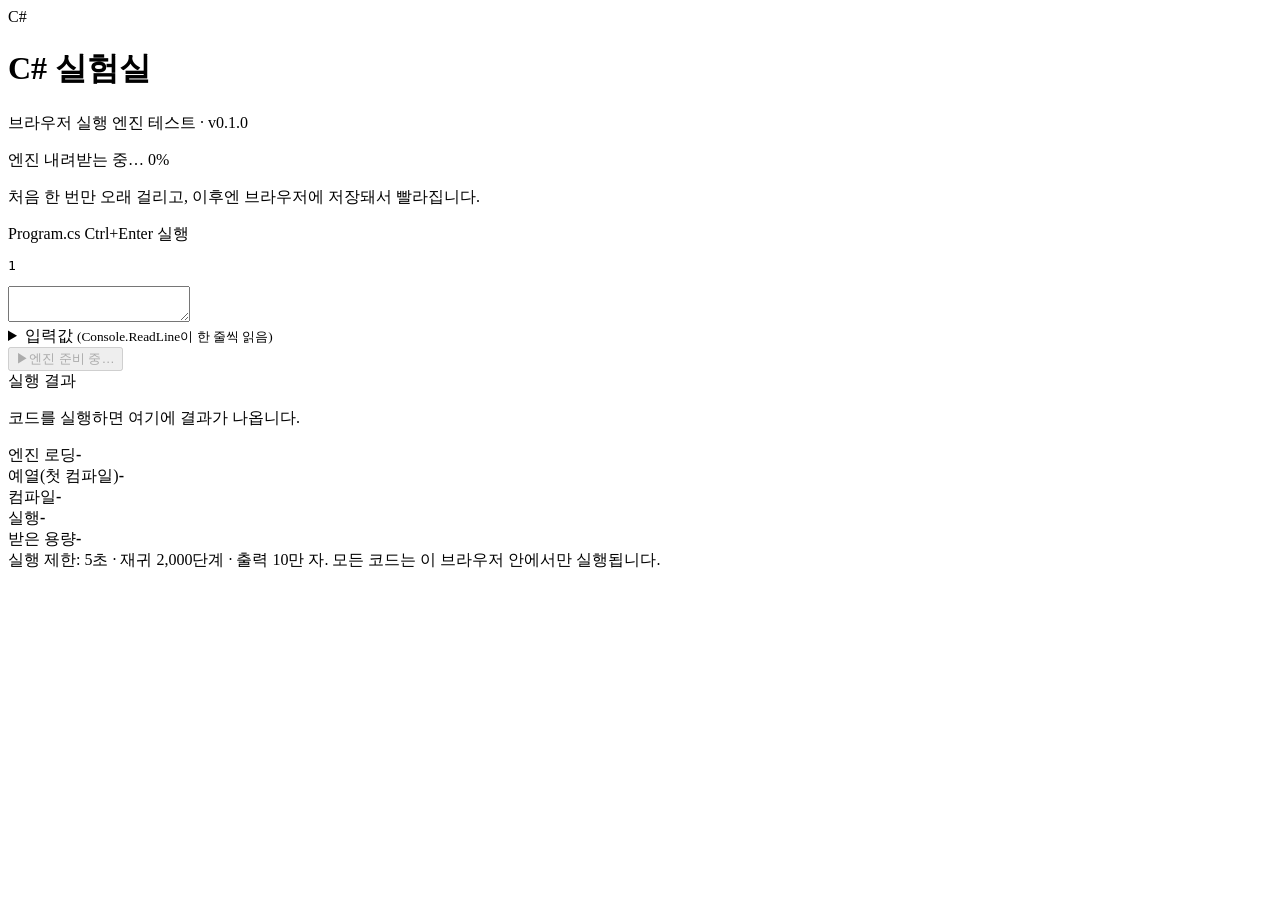
==== engine/wwwroot/index.html @ f9671e6a "C# 브라우저 실행 엔진 시제품 v0.1.0 Co-Authored-By: Claude Opus 5.5 <noreply@anthropic.com> Claude-Session: htt" ====
<!DOCTYPE html>
<html lang="ko">
<head>
  <meta charset="utf-8" />
  <meta name="viewport" content="width=device-width, initial-scale=1, viewport-fit=cover" />
  <title>C# 실험실</title>
  <base href="/csharp-lab/" />
  <link rel="stylesheet" href="lab.css" />
</head>
<body>
  <header class="top">
    <div class="brand">
      <span class="logo">C#</span>
      <div>
        <h1>C# 실험실</h1>
        <p class="sub">브라우저 실행 엔진 테스트 · <span id="ver">v0.1.0</span></p>
      </div>
    </div>
  </header>

  <section class="loader" id="loader" aria-live="polite">
    <div class="loader-row">
      <span id="loaderText">엔진 내려받는 중…</span>
      <span id="loaderPct">0%</span>
    </div>
    <div class="bar"><div class="bar-fill" id="barFill"></div></div>
    <p class="loader-note">처음 한 번만 오래 걸리고, 이후엔 브라우저에 저장돼서 빨라집니다.</p>
  </section>

  <nav class="examples" id="examples" aria-label="예제"></nav>

  <main class="layout">
    <section class="panel editor-panel">
      <div class="panel-head">
        <span>Program.cs</span>
        <span class="hint">Ctrl+Enter 실행</span>
      </div>
      <div class="editor">
        <pre class="gutter" id="gutter" aria-hidden="true">1</pre>
        <textarea id="code" spellcheck="false" autocapitalize="off" autocomplete="off" autocorrect="off" wrap="off" aria-label="C# 코드"></textarea>
      </div>
      <details class="stdin" id="stdinBox">
        <summary>입력값 <small>(Console.ReadLine이 한 줄씩 읽음)</small></summary>
        <textarea id="stdin" spellcheck="false" autocapitalize="off" autocorrect="off" rows="3" placeholder="예) 홍길동&#10;20"></textarea>
      </details>
      <button class="run" id="runBtn" disabled>
        <span class="run-icon">▶</span><span id="runLabel">엔진 준비 중…</span>
      </button>
    </section>

    <section class="panel out-panel">
      <div class="panel-head">
        <span>실행 결과</span>
        <span class="status" id="status"></span>
      </div>
      <div class="output" id="output"><p class="placeholder">코드를 실행하면 여기에 결과가 나옵니다.</p></div>
      <div class="metrics" id="metrics">
        <div><span>엔진 로딩</span><b id="mLoad">-</b></div>
        <div><span>예열(첫 컴파일)</span><b id="mWarm">-</b></div>
        <div><span>컴파일</span><b id="mCompile">-</b></div>
        <div><span>실행</span><b id="mRun">-</b></div>
        <div><span>받은 용량</span><b id="mBytes">-</b></div>
      </div>
    </section>
  </main>

  <footer class="foot">
    실행 제한: 5초 · 재귀 2,000단계 · 출력 10만 자. 모든 코드는 이 브라우저 안에서만 실행됩니다.
  </footer>

  <script src="_framework/blazor.webassembly.js" autostart="false"></script>
  <script src="examples.js"></script>
  <script src="lab.js"></script>
</body>
</html>
---- engine/wwwroot/lab.css ----
:root {
  --bg: #15121b;
  --panel: #1e1a27;
  --panel-2: #262132;
  --line: #352e45;
  --text: #ece8f4;
  --muted: #9a92ad;
  --accent: #a86fe0;
  --accent-2: #7c3fc0;
  --ok: #5fd39a;
  --bad: #ff7a85;
  --warn: #f4c25b;
  --code-font: "D2Coding", "Cascadia Code", Consolas, "SF Mono", ui-monospace, Menlo, monospace;
  --ui-font: system-ui, -apple-system, "Apple SD Gothic Neo", "Malgun Gothic", "Noto Sans KR", sans-serif;
}

* { box-sizing: border-box; }
html, body { margin: 0; background: var(--bg); color: var(--text); font-family: var(--ui-font); }
body { min-height: 100vh; padding: 0 16px 24px; padding-bottom: max(24px, env(safe-area-inset-bottom)); }
button { font: inherit; color: inherit; }

.top { max-width: 1200px; margin: 0 auto; padding: 18px 0 12px; }
.brand { display: flex; align-items: center; gap: 12px; }
.logo {
  width: 42px; height: 42px; border-radius: 12px; display: grid; place-items: center;
  background: linear-gradient(135deg, var(--accent), var(--accent-2)); font-weight: 800; font-size: 17px; color: #fff;
}
h1 { font-size: 19px; margin: 0; letter-spacing: -0.02em; }
.sub { margin: 2px 0 0; color: var(--muted); font-size: 13px; }

/* 로딩 */
.loader { max-width: 1200px; margin: 0 auto 12px; background: var(--panel); border: 1px solid var(--line); border-radius: 12px; padding: 12px 14px; }
.loader-row { display: flex; justify-content: space-between; font-size: 14px; gap: 8px; }
#loaderPct { font-variant-numeric: tabular-nums; color: var(--accent); font-weight: 700; }
.bar { height: 6px; background: var(--panel-2); border-radius: 99px; margin-top: 8px; overflow: hidden; }
.bar-fill { height: 100%; width: 0; background: linear-gradient(90deg, var(--accent-2), var(--accent)); transition: width .2s; }
.loader-note { margin: 8px 0 0; font-size: 12px; color: var(--muted); }
.loader.done .bar, .loader.done .loader-note, .loader.done #loaderPct { display: none; }
.loader.done { padding: 8px 14px; }
.loader.done #loaderText { color: var(--ok); }
.loader.done #loaderText::before { content: "● "; }
.loader.failed #loaderText { color: var(--bad); }

/* 예제 */
.examples { max-width: 1200px; margin: 0 auto 12px; display: flex; gap: 8px; overflow-x: auto; padding-bottom: 4px; scrollbar-width: none; }
.examples::-webkit-scrollbar { display: none; }
.examples button {
  flex: none; background: var(--panel); border: 1px solid var(--line); border-radius: 99px;
  padding: 7px 13px; font-size: 13px; cursor: pointer; white-space: nowrap;
}
.examples button.err { color: #ffb3b9; }
.examples button.on { border-color: var(--accent); background: #2d2340; color: #fff; }

/* 레이아웃 */
.layout { max-width: 1200px; margin: 0 auto; display: grid; gap: 12px; grid-template-columns: 1fr; }
@media (min-width: 900px) { .layout { grid-template-columns: 1.15fr 1fr; } }
.panel { background: var(--panel); border: 1px solid var(--line); border-radius: 14px; overflow: hidden; display: flex; flex-direction: column; min-width: 0; }
.panel-head { display: flex; justify-content: space-between; align-items: center; padding: 9px 14px; border-bottom: 1px solid var(--line); font-size: 13px; color: var(--muted); }
.hint { font-size: 12px; }
@media (hover: none) { .hint { display: none; } }

/* 편집기 */
.editor { position: relative; display: flex; height: 340px; background: #120f18; }
@media (min-width: 900px) { .editor { height: 420px; } }
.gutter, #code { font-family: var(--code-font); font-size: 14px; line-height: 21px; margin: 0; padding: 12px 0; }
.gutter {
  flex: none; width: 40px; text-align: right; padding-right: 8px; color: #5d5470; overflow: hidden;
  user-select: none; border-right: 1px solid var(--line); background: #17131f;
}
#code {
  flex: 1; min-width: 0; resize: none; border: 0; outline: 0; background: transparent; color: var(--text);
  padding-left: 12px; padding-right: 12px; tab-size: 4; white-space: pre; overflow: auto;
}
#code::selection { background: #4a3470; }

.stdin { border-top: 1px solid var(--line); padding: 10px 14px; font-size: 13px; }
.stdin summary { cursor: pointer; color: var(--muted); }
.stdin small { color: #6f6782; }
.stdin textarea {
  width: 100%; margin-top: 8px; background: #120f18; color: var(--text); border: 1px solid var(--line); border-radius: 8px;
  padding: 8px 10px; font-family: var(--code-font); font-size: 14px; resize: vertical;
}

.run {
  margin: 12px 14px 14px; padding: 13px; border: 0; border-radius: 11px; cursor: pointer; font-weight: 700; font-size: 16px;
  background: linear-gradient(135deg, var(--accent), var(--accent-2)); color: #fff; display: flex; align-items: center; justify-content: center; gap: 8px;
}
.run:disabled { opacity: .55; cursor: wait; }
.run-icon { font-size: 13px; }

/* 출력 */
.output { flex: 1; min-height: 180px; padding: 12px 14px; overflow: auto; transition: opacity .15s; }
@media (min-width: 900px) { .output { min-height: 0; max-height: 470px; } }
.output.dim { opacity: .4; }
.placeholder { color: var(--muted); font-size: 14px; margin: 0; }
.stdout { margin: 0 0 10px; font-family: var(--code-font); font-size: 14px; line-height: 1.55; white-space: pre-wrap; word-break: break-word; }
.note { color: var(--warn); font-size: 13px; }
.box { border-radius: 10px; padding: 10px 12px; margin: 0 0 10px; font-size: 14px; line-height: 1.5; }
.box.error { background: #3a1d24; border: 1px solid #6b2c37; }
.box.error > b { color: var(--bad); }
.box.warn { background: #3a3019; border: 1px solid #6b5a2c; }
.box.warn > b { color: var(--warn); }
.box.warnlist { background: var(--panel-2); color: var(--muted); }
.box p { margin: 6px 0 0; }
.box ul { margin: 6px 0 0; padding-left: 0; list-style: none; }
.box li { margin: 5px 0; }
.box small { color: var(--muted); font-size: 11px; }
.raw { font-family: var(--code-font); font-size: 12px; color: var(--muted); word-break: break-word; }
button.line {
  background: #ffffff14; border: 1px solid #ffffff26; border-radius: 6px; padding: 1px 7px; font-size: 12px; cursor: pointer; margin-right: 4px;
}

.status { font-size: 12px; font-weight: 700; }
.status.ok { color: var(--ok); }
.status.bad { color: var(--bad); }
.status.warn { color: var(--warn); }
.status.busy { color: var(--accent); }

.metrics { display: grid; grid-template-columns: repeat(auto-fit, minmax(96px, 1fr)); border-top: 1px solid var(--line); }
.metrics div { padding: 8px 12px; border-right: 1px solid var(--line); }
.metrics div:last-child { border-right: 0; }
.metrics span { display: block; font-size: 11px; color: var(--muted); }
.metrics b { font-size: 14px; font-variant-numeric: tabular-nums; }

.foot { max-width: 1200px; margin: 14px auto 0; font-size: 12px; color: var(--muted); text-align: center; }
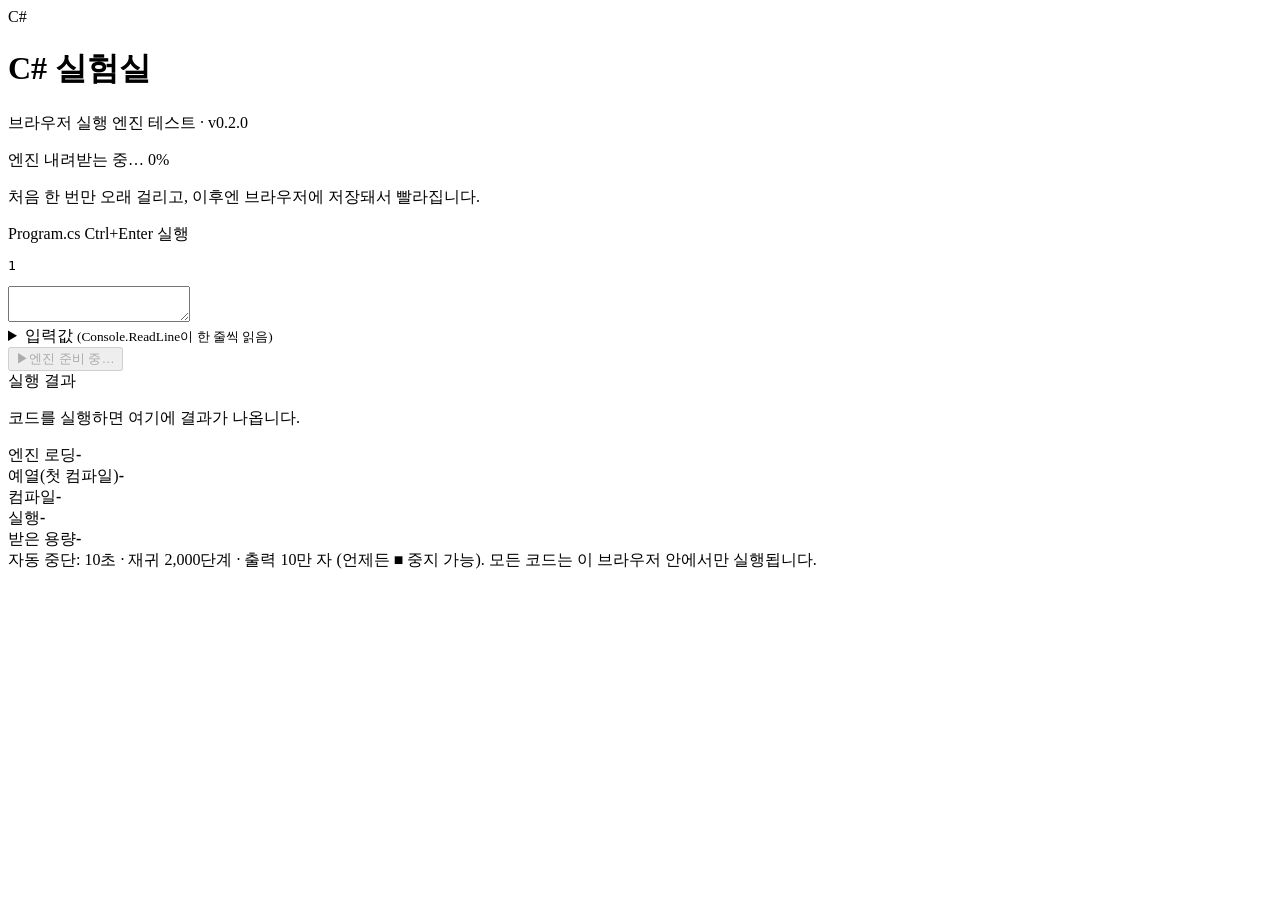
==== commit a18b07c8: "엔진 v0.2.0: Web Worker 실행, 중지 버튼, 실시간 출력, brotli 로딩, 예열 백그라운드 Co-Authored-By: Claude Opus 5.5 <norepl" ====
--- a/engine/wwwroot/index.html
+++ b/engine/wwwroot/index.html
@@ -13,7 +13,7 @@
       <span class="logo">C#</span>
       <div>
         <h1>C# 실험실</h1>
-        <p class="sub">브라우저 실행 엔진 테스트 · <span id="ver">v0.1.0</span></p>
+        <p class="sub">브라우저 실행 엔진 테스트 · <span id="ver">v0.2.0</span></p>
       </div>
     </div>
   </header>
@@ -65,11 +65,10 @@
   </main>
 
   <footer class="foot">
-    실행 제한: 5초 · 재귀 2,000단계 · 출력 10만 자. 모든 코드는 이 브라우저 안에서만 실행됩니다.
+    자동 중단: 10초 · 재귀 2,000단계 · 출력 10만 자 (언제든 ■ 중지 가능). 모든 코드는 이 브라우저 안에서만 실행됩니다.
   </footer>
 
-  <script src="_framework/blazor.webassembly.js" autostart="false"></script>
   <script src="examples.js"></script>
-  <script src="lab.js"></script>
+  <script type="module" src="lab.js"></script>
 </body>
 </html>
--- a/engine/wwwroot/lab.css
+++ b/engine/wwwroot/lab.css
@@ -60,7 +60,7 @@
 @media (hover: none) { .hint { display: none; } }
 
 /* 편집기 */
-.editor { position: relative; display: flex; height: 340px; background: #120f18; }
+.editor { position: relative; display: flex; height: 280px; background: #120f18; }
 @media (min-width: 900px) { .editor { height: 420px; } }
 .gutter, #code { font-family: var(--code-font); font-size: 14px; line-height: 21px; margin: 0; padding: 12px 0; }
 .gutter {
@@ -116,10 +116,17 @@
 .status.warn { color: var(--warn); }
 .status.busy { color: var(--accent); }
 
-.metrics { display: grid; grid-template-columns: repeat(auto-fit, minmax(96px, 1fr)); border-top: 1px solid var(--line); }
-.metrics div { padding: 8px 12px; border-right: 1px solid var(--line); }
-.metrics div:last-child { border-right: 0; }
+.metrics { display: grid; grid-template-columns: repeat(3, 1fr); gap: 1px; background: var(--line); border-top: 1px solid var(--line); }
+@media (min-width: 520px) { .metrics { grid-template-columns: repeat(5, 1fr); } }
+.metrics div { padding: 8px 12px; background: var(--panel); }
 .metrics span { display: block; font-size: 11px; color: var(--muted); }
 .metrics b { font-size: 14px; font-variant-numeric: tabular-nums; }
 
 .foot { max-width: 1200px; margin: 14px auto 0; font-size: 12px; color: var(--muted); text-align: center; }
+/* 3칸 배치에서 남는 빈 칸 채우기 */
+.metrics::after { content: ""; background: var(--panel); }
+@media (min-width: 520px) { .metrics::after { display: none; } }
+/* 실행 중 → 중지 버튼 */
+.run.stop { background: linear-gradient(135deg, #e0607a, #b23a55); }
+.run.stop:disabled { opacity: .55; }
+.stdout.live:empty::before { content: "…"; color: var(--muted); }
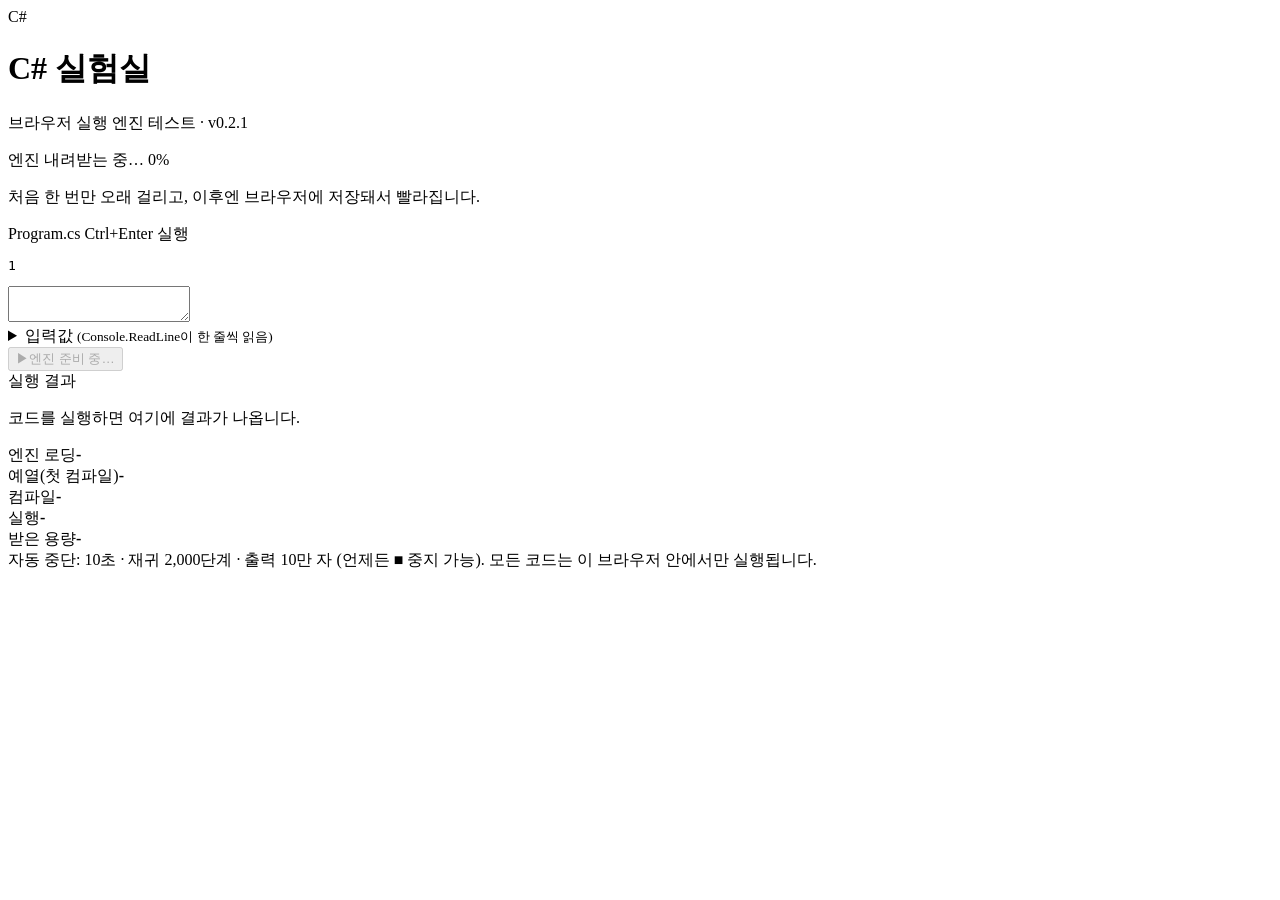
==== commit 97d0d801: "v0.2.1: 폴더 정리(Core/Browser 분리), 매뉴얼·구조·개발·함정 문서, QA 스크립트·도구 저장소로, RunAsync 타입 API Co-Authored-By: Cl" ====
--- a/engine/wwwroot/index.html
+++ b/engine/wwwroot/index.html
@@ -13,7 +13,7 @@
       <span class="logo">C#</span>
       <div>
         <h1>C# 실험실</h1>
-        <p class="sub">브라우저 실행 엔진 테스트 · <span id="ver">v0.2.0</span></p>
+        <p class="sub">브라우저 실행 엔진 테스트 · <span id="ver">v0.2.1</span></p>
       </div>
     </div>
   </header>
--- a/engine/wwwroot/lab.css
+++ b/engine/wwwroot/lab.css
@@ -89,7 +89,7 @@
 .run-icon { font-size: 13px; }
 
 /* 출력 */
-.output { flex: 1; min-height: 180px; padding: 12px 14px; overflow: auto; transition: opacity .15s; }
+.output { flex: 1; min-height: 180px; max-height: 60vh; padding: 12px 14px; overflow: auto; transition: opacity .15s; }
 @media (min-width: 900px) { .output { min-height: 0; max-height: 470px; } }
 .output.dim { opacity: .4; }
 .placeholder { color: var(--muted); font-size: 14px; margin: 0; }
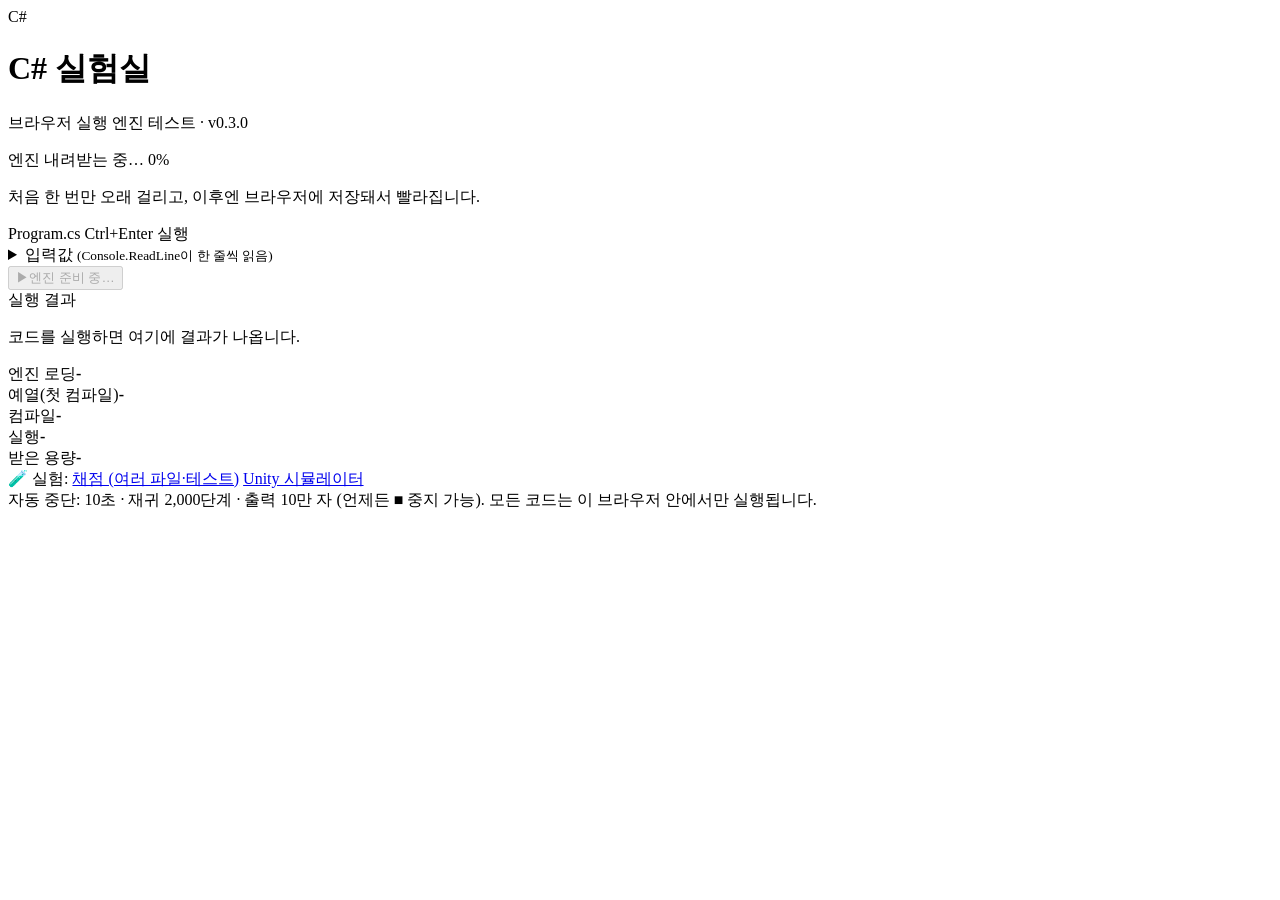
==== commit 060cbb38: "v0.3.0: 편집기(문법 색칠·오류 밑줄)·폰 기호 칩·실시간 검사, 채점·Unity 실험 페이지, 클라이언트 API 확장 Co-Authored-By: Claude Opus 5." ====
--- a/engine/wwwroot/index.html
+++ b/engine/wwwroot/index.html
@@ -13,7 +13,7 @@
       <span class="logo">C#</span>
       <div>
         <h1>C# 실험실</h1>
-        <p class="sub">브라우저 실행 엔진 테스트 · <span id="ver">v0.2.1</span></p>
+        <p class="sub">브라우저 실행 엔진 테스트 · <span id="ver">v0.3.0</span></p>
       </div>
     </div>
   </header>
@@ -35,10 +35,9 @@
         <span>Program.cs</span>
         <span class="hint">Ctrl+Enter 실행</span>
       </div>
-      <div class="editor">
-        <pre class="gutter" id="gutter" aria-hidden="true">1</pre>
-        <textarea id="code" spellcheck="false" autocapitalize="off" autocomplete="off" autocorrect="off" wrap="off" aria-label="C# 코드"></textarea>
-      </div>
+      <div class="editor" id="editorHost"></div>
+      <div id="symbar"></div>
+      <div class="livecheck" id="liveCheck" aria-live="polite"></div>
       <details class="stdin" id="stdinBox">
         <summary>입력값 <small>(Console.ReadLine이 한 줄씩 읽음)</small></summary>
         <textarea id="stdin" spellcheck="false" autocapitalize="off" autocorrect="off" rows="3" placeholder="예) 홍길동&#10;20"></textarea>
@@ -64,6 +63,12 @@
     </section>
   </main>
 
+  <nav class="labs-links" aria-label="실험 페이지">
+    <span>🧪 실험:</span>
+    <a href="labs/grading/">채점 (여러 파일·테스트)</a>
+    <a href="labs/unity/">Unity 시뮬레이터</a>
+  </nav>
+
   <footer class="foot">
     자동 중단: 10초 · 재귀 2,000단계 · 출력 10만 자 (언제든 ■ 중지 가능). 모든 코드는 이 브라우저 안에서만 실행됩니다.
   </footer>
--- a/engine/wwwroot/lab.css
+++ b/engine/wwwroot/lab.css
@@ -60,18 +60,9 @@
 @media (hover: none) { .hint { display: none; } }
 
 /* 편집기 */
-.editor { position: relative; display: flex; height: 280px; background: #120f18; }
+.editor { position: relative; height: 280px; }
 @media (min-width: 900px) { .editor { height: 420px; } }
-.gutter, #code { font-family: var(--code-font); font-size: 14px; line-height: 21px; margin: 0; padding: 12px 0; }
-.gutter {
-  flex: none; width: 40px; text-align: right; padding-right: 8px; color: #5d5470; overflow: hidden;
-  user-select: none; border-right: 1px solid var(--line); background: #17131f;
-}
-#code {
-  flex: 1; min-width: 0; resize: none; border: 0; outline: 0; background: transparent; color: var(--text);
-  padding-left: 12px; padding-right: 12px; tab-size: 4; white-space: pre; overflow: auto;
-}
-#code::selection { background: #4a3470; }
+
 
 .stdin { border-top: 1px solid var(--line); padding: 10px 14px; font-size: 13px; }
 .stdin summary { cursor: pointer; color: var(--muted); }
@@ -130,3 +121,15 @@
 .run.stop { background: linear-gradient(135deg, #e0607a, #b23a55); }
 .run.stop:disabled { opacity: .55; }
 .stdout.live:empty::before { content: "…"; color: var(--muted); }
+
+/* 실시간 검사 줄 */
+.livecheck { min-height: 0; padding: 0 14px; font-size: 12.5px; color: var(--muted); line-height: 1.5; }
+.livecheck:not(:empty) { padding: 7px 14px; border-top: 1px solid var(--line); }
+.livecheck .e { color: var(--bad); font-weight: 700; }
+.livecheck .w { color: var(--warn); }
+.livecheck .okc { color: var(--ok); }
+.livecheck button.line { margin-left: 4px; }
+
+/* 실험 페이지 링크 */
+.labs-links { max-width: 1200px; margin: 14px auto 0; display: flex; flex-wrap: wrap; gap: 8px 12px; align-items: center; font-size: 13px; color: var(--muted); }
+.labs-links a { color: var(--accent); text-decoration: none; padding: 6px 12px; border: 1px solid var(--line); border-radius: 99px; background: var(--panel); }
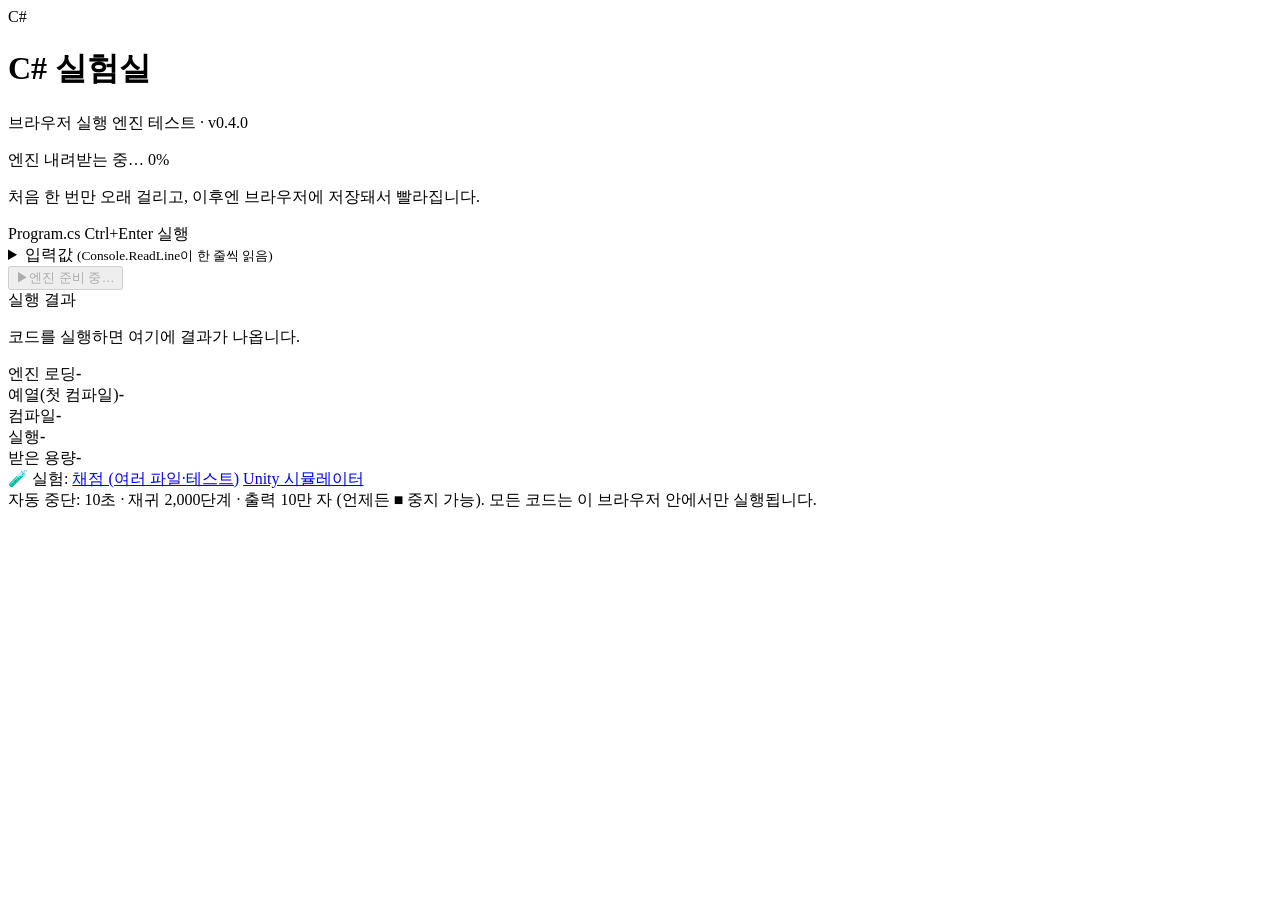
==== commit dee8dcb7: "엔진 v0.4.0 준비: 구조 분석(analyze)·구조 규칙, 디자인 패턴 24개 데이터, 테스트 Co-Authored-By: Claude Opus 5.5 <noreply@ant" ====
--- a/engine/wwwroot/index.html
+++ b/engine/wwwroot/index.html
@@ -13,7 +13,7 @@
       <span class="logo">C#</span>
       <div>
         <h1>C# 실험실</h1>
-        <p class="sub">브라우저 실행 엔진 테스트 · <span id="ver">v0.3.0</span></p>
+        <p class="sub">브라우저 실행 엔진 테스트 · <span id="ver">v0.4.0</span></p>
       </div>
     </div>
   </header>
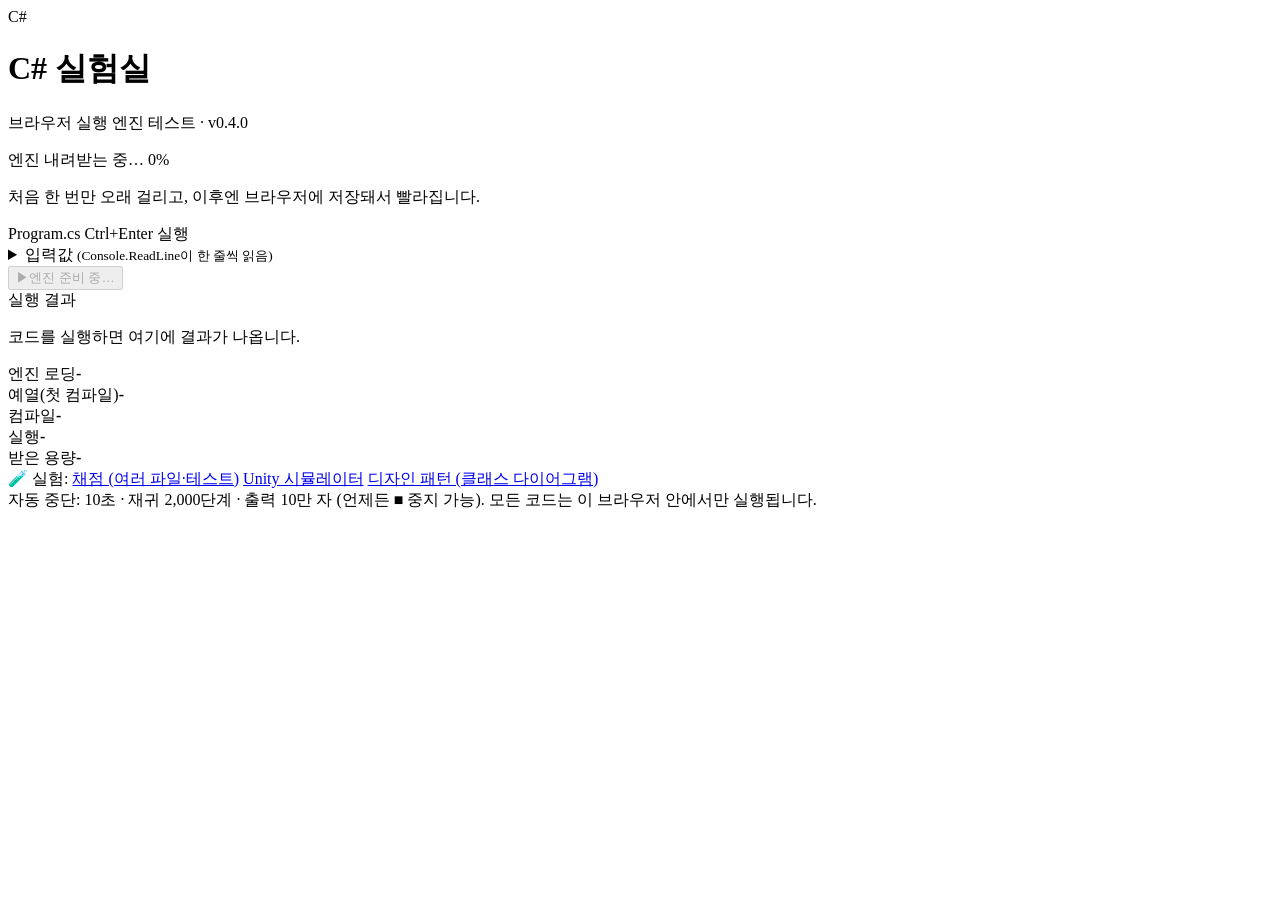
==== commit b6f19449: "v0.4.0: 구조 분석·클래스 다이어그램·디자인 패턴 실험 페이지, Unity 게임 패턴 예제 4개 Co-Authored-By: Claude Opus 5.5 <noreply@an" ====
--- a/engine/wwwroot/index.html
+++ b/engine/wwwroot/index.html
@@ -67,6 +67,7 @@
     <span>🧪 실험:</span>
     <a href="labs/grading/">채점 (여러 파일·테스트)</a>
     <a href="labs/unity/">Unity 시뮬레이터</a>
+    <a href="labs/patterns/">디자인 패턴 (클래스 다이어그램)</a>
   </nav>
 
   <footer class="foot">
